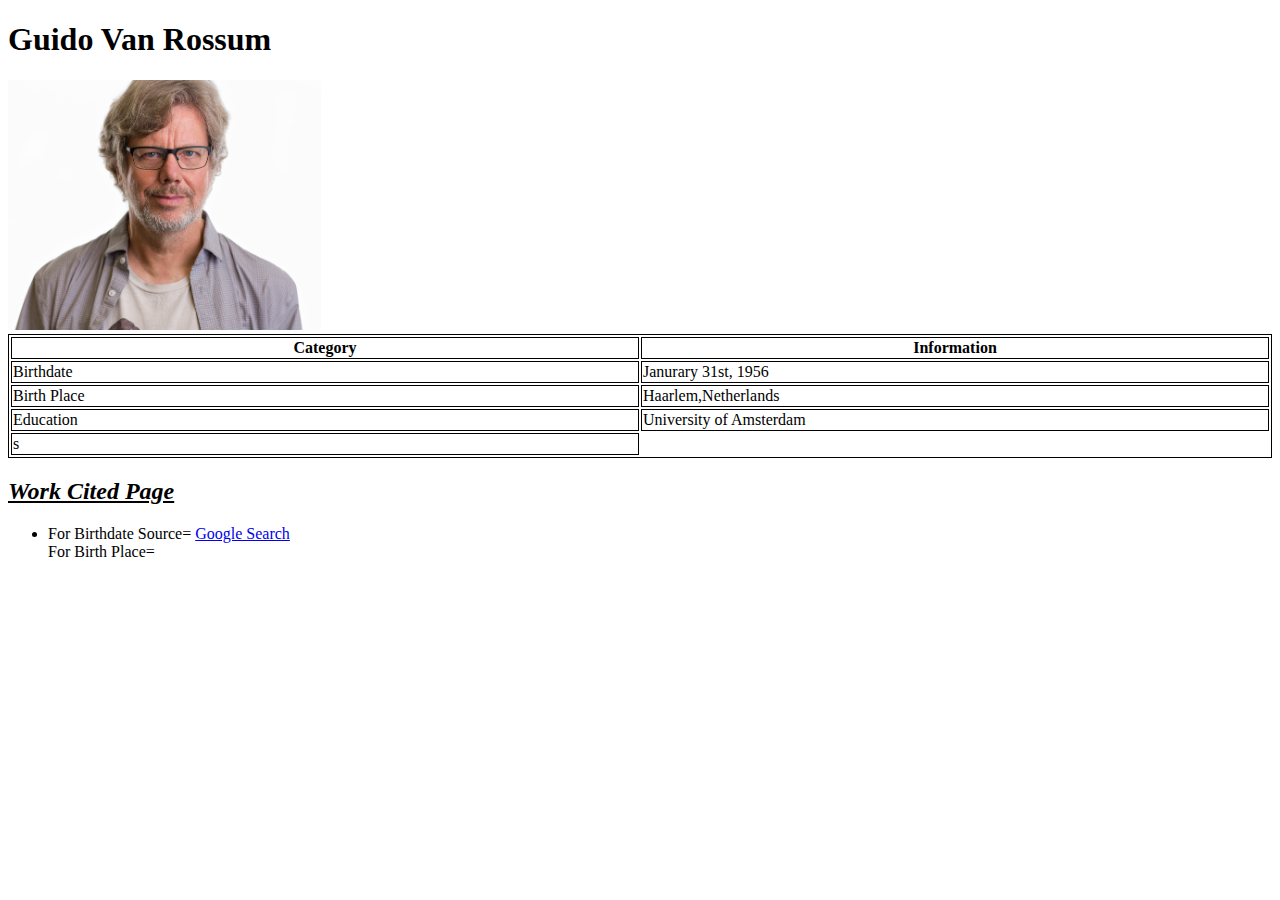
==== Assets/index.html @ e4f7ecfd "I need to complete the work cited page and fill in more of my table and add more css." ====
<!-- Tihomir Valchev, 12/17/2024 -->
<!DOCTYPE html>
<html lang="en">
<head>
    <meta charset="UTF-8">
    <meta name="viewport" content="width=device-width, initial-scale=1.0">
    <title>Guido van Rossum</title>
    <link href="style.css" rel="stylesheet" type="text/css">
</head>
<body>
    <h1>Guido Van Rossum</h1>
    <img src="/img/Guido van Rossum.jpg" height="250">
    <table style="width:100%">
        <tr>
          <th>Category</th>
          <th>Information</th>
          
        </tr>
        <tr>
          <td>Birthdate</td>
          <td>Janurary 31st, 1956</td>
          
        </tr>
        <tr>
          <td>Birth Place</td>
          <td>Haarlem,Netherlands</td>
          
        </tr>
        <tr>
          <td>Education</td>
          <td>University of Amsterdam</td>
        </tr>
        <tr>
          <td>s</td>
        </tr>
      </table>
      <i><u><h2>Work Cited Page</h2></i></u>
      <ul> <li>For Birthdate Source= <a href="https://www.google.com/search?q=guido+van+rossum+education&sca_esv=57969280a75144fe&ei=kdRiZ72JGOWGptQP6sDKiAM&ved=0ahUKEwj9lZ7AvLGKAxVlg4kEHWqgEjEQ4dUDCBA&uact=5&oq=guido+van+rossum+education&gs_lp=[base64]&sclient=gws-wiz-serp&safe=active&ssui=on" target="_blank">Google Search</a></li>
      For Birth Place= <a href="https://www.google.com/search?q=guido+van+rossum+birth+place&safe=active&ssui=on"</a>
      </ul>
      </body>
</html>
---- Assets/style.css ----
/* Tihomir Valchev, 12/17/2024 */
table, th, td {
  border: 1px solid;
  width: 50%
}
tr:hover {background-color:blanchedalmond}
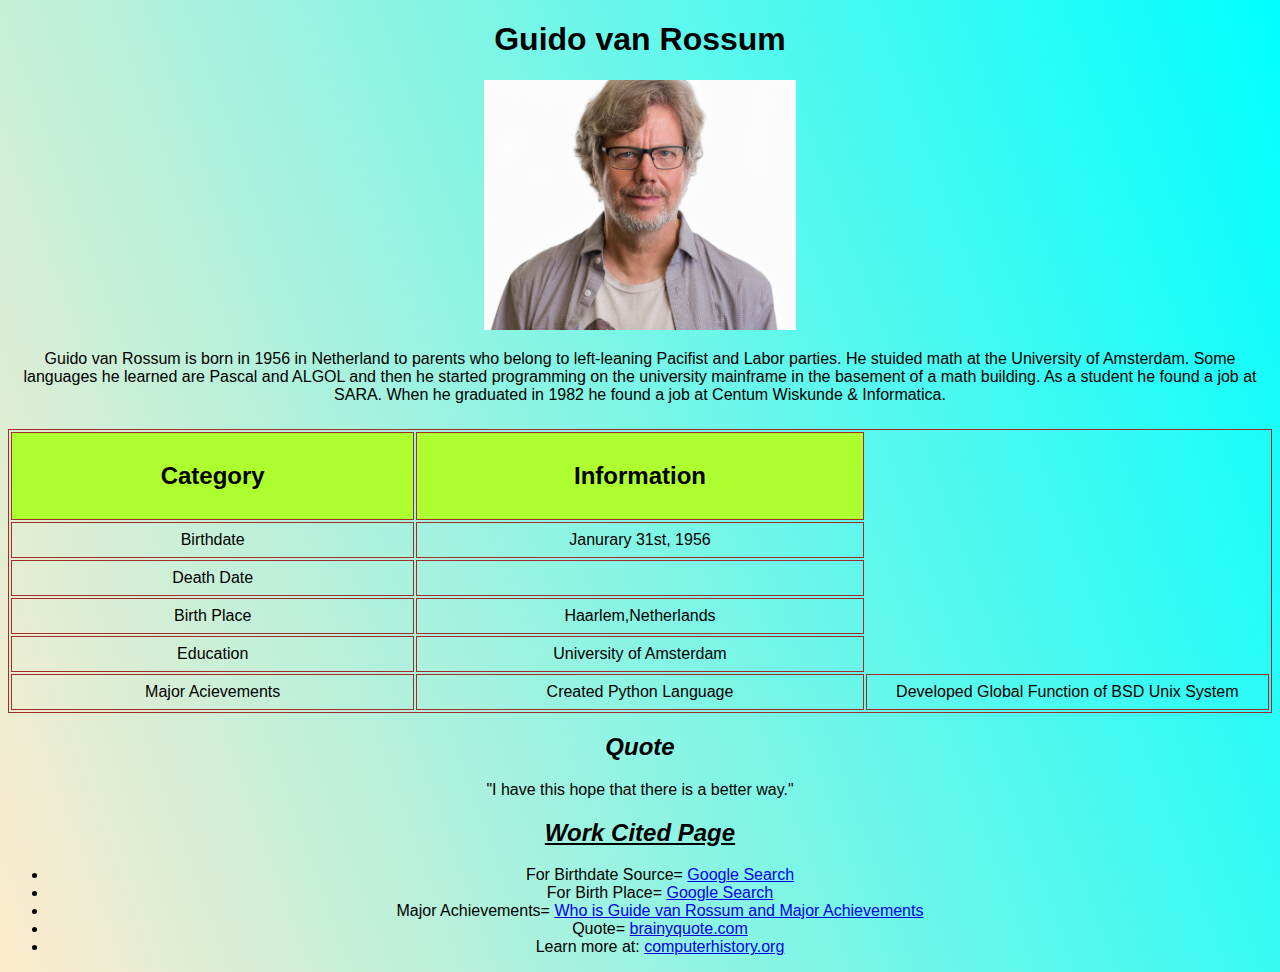
==== commit a8bd1b14: "Need to add 3 bullet points to major achievements" ====
--- a/Assets/index.html
+++ b/Assets/index.html
@@ -8,11 +8,13 @@
     <link href="style.css" rel="stylesheet" type="text/css">
 </head>
 <body>
-    <h1>Guido Van Rossum</h1>
-    <img src="/img/Guido van Rossum.jpg" height="250">
+    <center><h1>Guido van Rossum</h1>
+    <img src="/img/Guido van Rossum.jpg" height="250" alt="Guido van Rossum">
+    <center><p>Guido van Rossum is born in 1956 in Netherland to parents who belong to left-leaning Pacifist and Labor parties. He stuided math at the University of Amsterdam. Some languages he learned are Pascal and ALGOL and then he started programming on the university mainframe in the basement of a math building. As a student he found a job at SARA. When he graduated in 1982 he found a job at  Centum Wiskunde & Informatica.</p></center>
     <table style="width:100%">
+      
         <tr>
-          <th>Category</th>
+          <h6><th>Category</th></h6>
           <th>Information</th>
           
         </tr>
@@ -20,6 +22,10 @@
           <td>Birthdate</td>
           <td>Janurary 31st, 1956</td>
           
+        </tr>
+        <tr>
+          <td>Death Date</td>
+          <td></td>
         </tr>
         <tr>
           <td>Birth Place</td>
@@ -31,12 +37,22 @@
           <td>University of Amsterdam</td>
         </tr>
         <tr>
-          <td>s</td>
+          <td>Major Acievements</td>
+          <ul>
+          <td>Created Python Language</td>
+          <td>Developed Global Function of BSD Unix System</td>
+          </ul>
         </tr>
       </table>
+      <i><h2>Quote</h2></i>
+      "I have this hope that there is a better way."
       <i><u><h2>Work Cited Page</h2></i></u>
       <ul> <li>For Birthdate Source= <a href="https://www.google.com/search?q=guido+van+rossum+education&sca_esv=57969280a75144fe&ei=kdRiZ72JGOWGptQP6sDKiAM&ved=0ahUKEwj9lZ7AvLGKAxVlg4kEHWqgEjEQ4dUDCBA&uact=5&oq=guido+van+rossum+education&gs_lp=[base64]&sclient=gws-wiz-serp&safe=active&ssui=on" target="_blank">Google Search</a></li>
-      For Birth Place= <a href="https://www.google.com/search?q=guido+van+rossum+birth+place&safe=active&ssui=on"</a>
+      <li>For Birth Place= <a href="https://www.google.com/search?q=guido+van+rossum+birth+place&safe=active&ssui=on" target="_blank">Google Search</a>
+      <li>Major Achievements= <a href="https://nofluffjobs.com/log/off-duty-en/who-is-guido-van-rossum-his-major-achievements/" target="_blank">Who is Guide van Rossum and Major Achievements</a></li>
+      <li>Quote= <a href="https://www.brainyquote.com/authors/guido-van-rossum-quotes#:~:text=I%20have%20this%20hope%20that,will%20be%20of%20tremendous%20value." target="_blank">brainyquote.com</a></li>
+      <li>Learn more at: <a href="https://www.computerhistory.org/collections/catalog/102738720#:~:text=Guido%20van%20Rossum%20was%20born,basement%20of%20the%20math%20building." target="_blank">computerhistory.org</a>      </li>
+    
       </ul>
       </body>
 </html>--- a/Assets/style.css
+++ b/Assets/style.css
@@ -1,7 +1,33 @@
 /* Tihomir Valchev, 12/17/2024 */
 table, th, td {
-  border: 1px solid;
-  width: 50%
+  border: 1px solid brown;
+  width: 10%
+}
+table {
+  width: 50%;
+  Height: 0%
+}
+th, td {
+  padding: 8px
+}
+
+td {
+  text-align: center;
+  font-family: 'Franklin Gothic Medium', 'Arial Narrow', Arial, sans-serif;
+  
+}
+th {
+  height: 70px;
+  font-size: x-large;
+  background:greenyellow
+  
+}
+body {
+  background: linear-gradient(70deg, blanchedalmond, cyan);
+  font-family:Verdana, Geneva, Tahoma, sans-serif
+}
+img {
+  position: blank;
 }
 tr:hover {background-color:blanchedalmond}
 
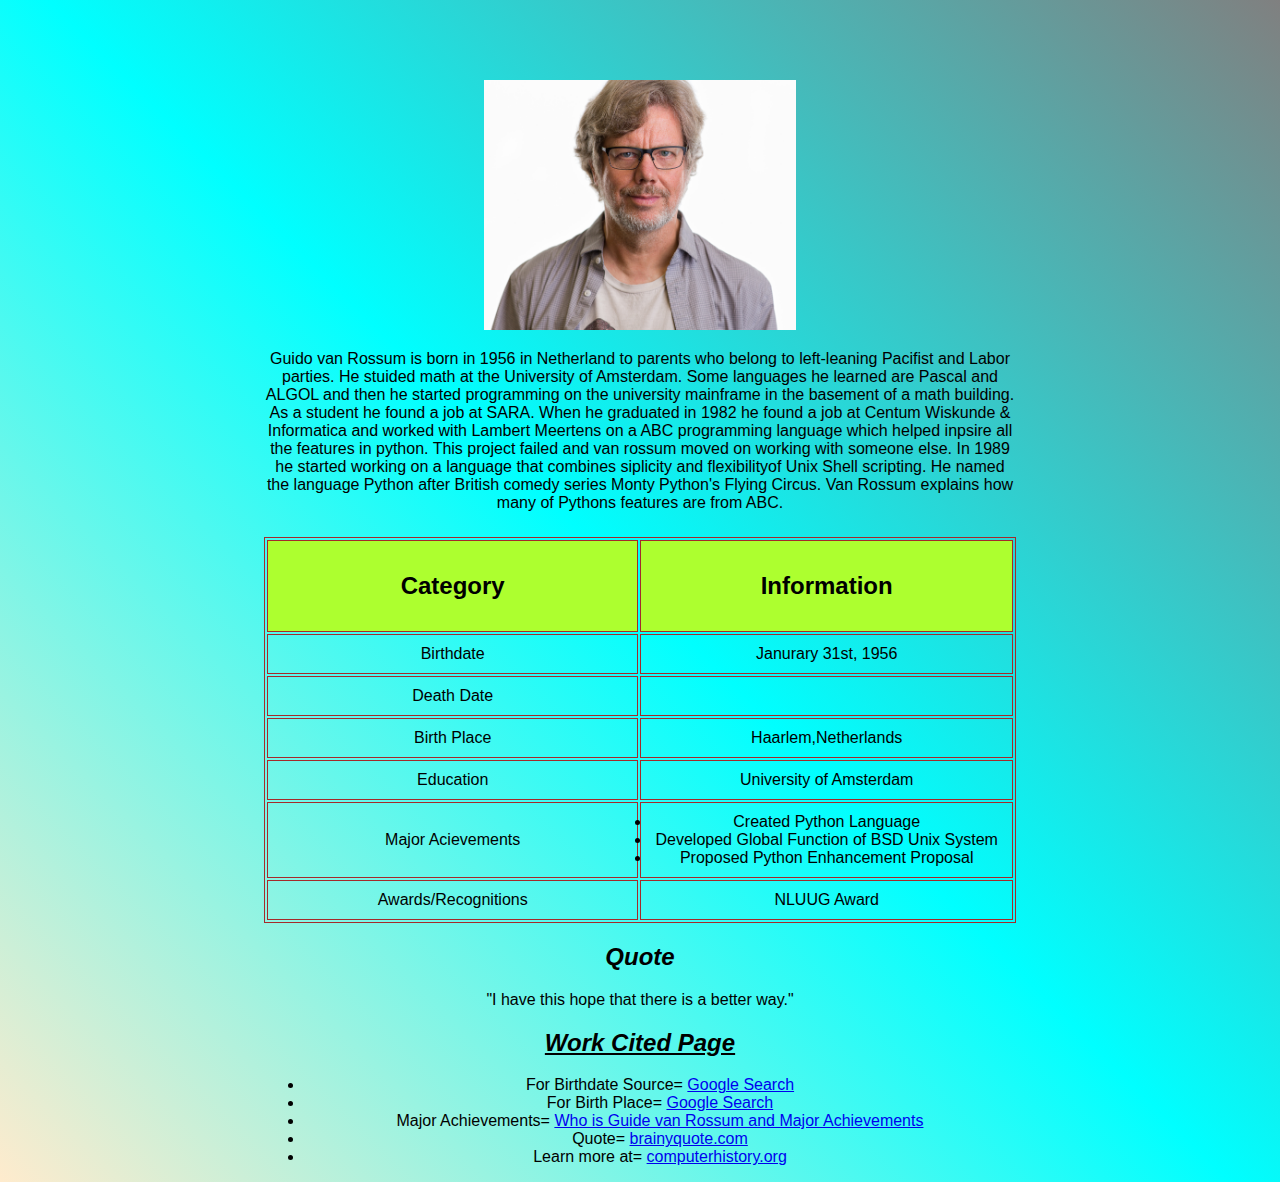
==== commit 41181fdd: "Final Submission" ====
--- a/Assets/index.html
+++ b/Assets/index.html
@@ -10,7 +10,7 @@
 <body>
     <center><h1>Guido van Rossum</h1>
     <img src="/img/Guido van Rossum.jpg" height="250" alt="Guido van Rossum">
-    <center><p>Guido van Rossum is born in 1956 in Netherland to parents who belong to left-leaning Pacifist and Labor parties. He stuided math at the University of Amsterdam. Some languages he learned are Pascal and ALGOL and then he started programming on the university mainframe in the basement of a math building. As a student he found a job at SARA. When he graduated in 1982 he found a job at  Centum Wiskunde & Informatica.</p></center>
+    <center><p>Guido van Rossum is born in 1956 in Netherland to parents who belong to left-leaning Pacifist and Labor parties. He stuided math at the University of Amsterdam. Some languages he learned are Pascal and ALGOL and then he started programming on the university mainframe in the basement of a math building. As a student he found a job at SARA. When he graduated in 1982 he found a job at  Centum Wiskunde & Informatica and worked with Lambert Meertens on a ABC programming language which helped inpsire all the features in python. This project failed and van rossum moved on working with someone else. In 1989 he started working on a language that combines siplicity and flexibilityof Unix Shell scripting. He named the language Python after British comedy series Monty Python's Flying Circus. Van Rossum explains how many of Pythons features are from ABC.</p></center>
     <table style="width:100%">
       
         <tr>
@@ -39,9 +39,17 @@
         <tr>
           <td>Major Acievements</td>
           <ul>
-          <td>Created Python Language</td>
-          <td>Developed Global Function of BSD Unix System</td>
+          <td>
+            <li>Created Python Language</li>
+            <li>Developed Global Function of BSD Unix System</li>
+              <li>Proposed Python Enhancement Proposal</li>
+            </li>
+          </td>
           </ul>
+        </tr>
+        <tr>
+          <td>Awards/Recognitions</td>
+          <td>NLUUG Award</td>
         </tr>
       </table>
       <i><h2>Quote</h2></i>
@@ -51,7 +59,7 @@
       <li>For Birth Place= <a href="https://www.google.com/search?q=guido+van+rossum+birth+place&safe=active&ssui=on" target="_blank">Google Search</a>
       <li>Major Achievements= <a href="https://nofluffjobs.com/log/off-duty-en/who-is-guido-van-rossum-his-major-achievements/" target="_blank">Who is Guide van Rossum and Major Achievements</a></li>
       <li>Quote= <a href="https://www.brainyquote.com/authors/guido-van-rossum-quotes#:~:text=I%20have%20this%20hope%20that,will%20be%20of%20tremendous%20value." target="_blank">brainyquote.com</a></li>
-      <li>Learn more at: <a href="https://www.computerhistory.org/collections/catalog/102738720#:~:text=Guido%20van%20Rossum%20was%20born,basement%20of%20the%20math%20building." target="_blank">computerhistory.org</a>      </li>
+      <li>Learn more at= <a href="https://www.computerhistory.org/collections/catalog/102738720#:~:text=Guido%20van%20Rossum%20was%20born,basement%20of%20the%20math%20building." target="_blank">computerhistory.org</a>      </li>
     
       </ul>
       </body>
--- a/Assets/style.css
+++ b/Assets/style.css
@@ -1,14 +1,14 @@
 /* Tihomir Valchev, 12/17/2024 */
 table, th, td {
   border: 1px solid brown;
-  width: 10%
+  width: 10%;
 }
 table {
-  width: 50%;
-  Height: 0%
+  width: 25%;
+  Height: 0%;
 }
 th, td {
-  padding: 8px
+  padding: 10px
 }
 
 td {
@@ -23,11 +23,55 @@
   
 }
 body {
-  background: linear-gradient(70deg, blanchedalmond, cyan);
-  font-family:Verdana, Geneva, Tahoma, sans-serif
+  background: linear-gradient(45deg, blanchedalmond, cyan, gray);
+  font-family:Verdana, Geneva, Tahoma, sans-serif;
+  padding: 0 20%;
 }
 img {
-  position: blank;
+  position: left;
 }
 tr:hover {background-color:blanchedalmond}
 
+.anim {
+  position: relative;
+  display: inline-block;
+  overflow: hidden;
+}
+  &:before {
+    content: '';
+    position: absolute;
+    top: 0; right: 0;
+    height: 100%;
+    z-index: 1;
+    background-color:black;
+    animation: showText .8s ease;
+  }
+h1 {
+  opacity: 0;
+  animation: animateText .7s forwards;
+
+}
+
+@keyframes animateText {
+  from {
+      opacity: 0;
+  }
+  to {
+    opacity: 1;
+  }
+}
+
+@keyframes showText {
+  0% {
+    width: 0;
+    left: 0;
+  }
+  50% {
+    width: 100%;
+    left: 0;
+  }
+  100% {
+    width: 0;
+    left: 100%;
+  }
+}
